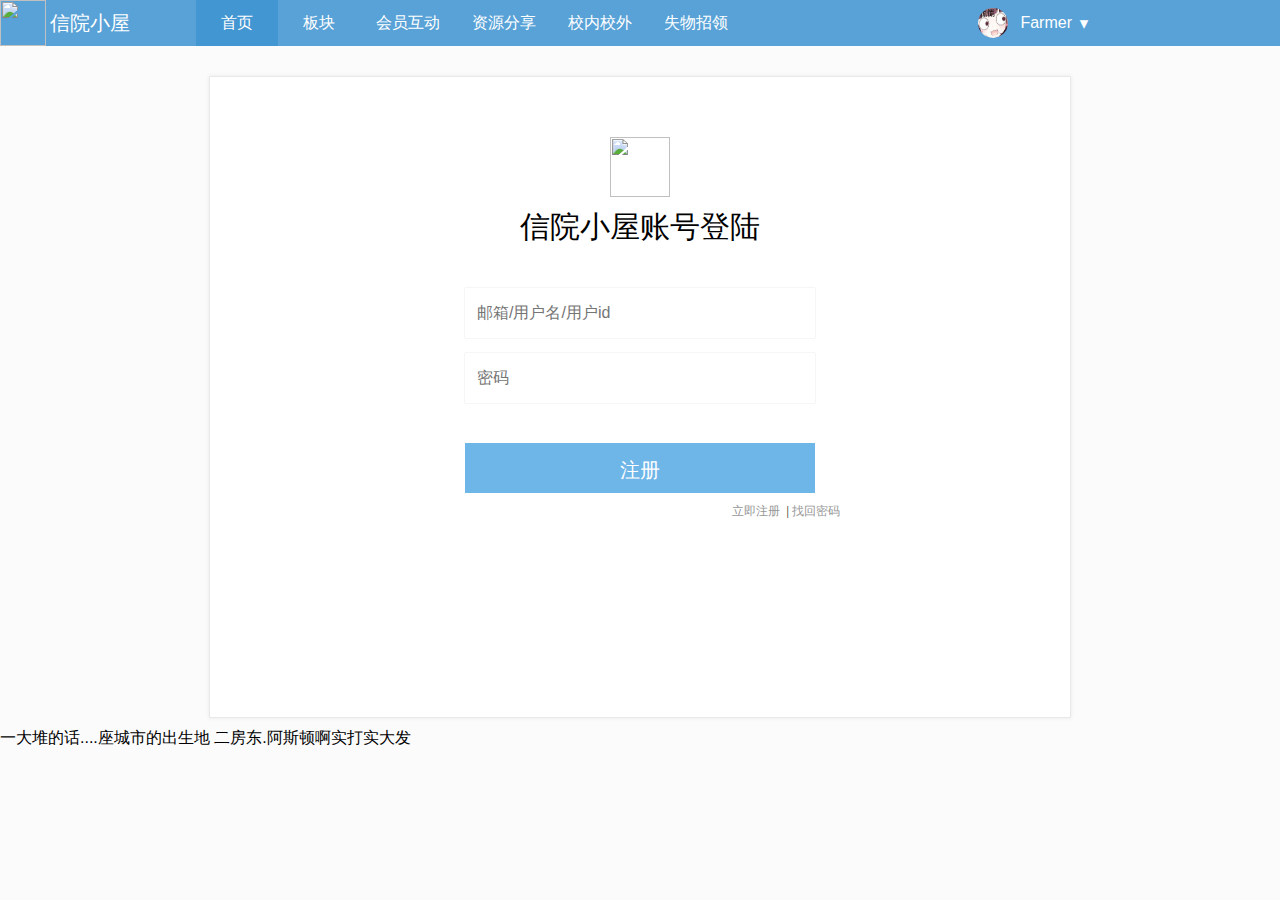
==== login.html @ 52635e33 "弹出框" ====
<!DOCTYPE html>
<html lang="en">

<head>
    <meta charset="UTF-8">
    <meta http-equiv="X-UA-Compatible" content="ie=edge">
    <title>首页</title>
    <link rel="stylesheet" href="css/index.css">
    <link rel="stylesheet" href="css/login.css">
    <link rel="stylesheet" href="css/iconfont.css">
    <script src="js/jquery-3.2.1.min.js"></script>
    <script src="js/index.js"></script>
</head>

<body>
    <div class="header">
        <div class="left">
            <img src="image/logo.jpg" class="logo">
            <span class="title">信院小屋</span>
        </div>
        <div class="nav">
            <a href="#" class="nav-item active">首页</a>
            <a href="#" class="nav-item">板块</a>
            <a href="#" class="nav-item">会员互动</a>
            <a href="#" class="nav-item">资源分享</a>
            <a href="#" class="nav-item">校内校外</a>
            <a href="#" class="nav-item">失物招领</a>
            <div class="right nav-item">
                <img src="image/avatar.png" class="min user-avatar" style="padding:8px;">
                <span class="title username">Farmer</span>
                <i class="iconfont icon-xia text-top" style="color:#fff"></i>
                <div class="u-list">
                    <span>用户组:</span>
                    <span>管理员</span>
                </div>
            </div>
        </div>
    </div>
    <div class="main">
        <div class="msgbox login">
            <img src="image/logo.jpg" class="login-logo"></img>
            <p>信院小屋账号登陆</p>
            <div class="ipt">
                <input class="ipt-account" type="text" placeholder="邮箱/用户名/用户id">
                <input class="ipt-account" type="password" placeholder="密码">
            </div>
            <div class="ipt">
                <button class="btn login-btn">注册</button>
            </div>
            <div class="ipt ipt-min">
                <div class="r" style="text-align: right;">
                    <a href="#">立即注册</a>
                    <span class="cut"></span>
                    <a href="#">找回密码</a>
                </div>
            </div>
        </div>
    </div>

</body>
<script>
    $(function () {
        MessageBox.prompt('一大堆的话....座城市的出生地 二房东.阿斯顿啊实打实大发');
    })
</script>

</html>
---- css/index.css ----
body {
    font-family: arial, "Microsoft Yahei", "Hiragino Sans GB", sans-serif;
    margin: 0;
    background: #fbfbfb;
}

a {
    text-decoration: none;
}

.header {
    min-width: 1080px;
    height: 46px;
    width: 100%;
    background: #3e94d1dd;
    line-height: 46px;
}

.header>.left {
    cursor: pointer;
    display: inline-block;
    height: 46px;
    width: 15%;
}

.logo {
    width: 46px;
    height: 46px;
}

.title {
    color: #ffffff;
    font-size: 20px;
    vertical-align: top;
}

.nav {
    height: 46px;
    min-width: 70%;
    display: inline-block;
    vertical-align: top;
}

.nav>.nav-item {
    color: #ffffff;
    min-width: 50px;
    padding: 0 16px;
    text-align: center;
    background: #58a2d7;
    float: left;
}

.nav-item.active {
    background: #3e94d1dd;
}

.nav>.nav-item:hover {
    background: #3e94d1dd;
}

.nav>.right {
    cursor: pointer;
    height: 46px;
}

.nav>div.right {
    padding: 0;
    float: right;
}

.nav>div.right:hover .u-list {
    display: block;
}

.user-avatar {
    border-radius: 100%;
}

.min.user-avatar {
    width: 30px;
    height: 30px;
}

.username {
    font-size: 16px;
}

.text-top,
.text-top::before {
    vertical-align: top;
}

.nav>.right>.u-list {
    display: none;
    color: #000000;
    box-shadow: 0px 0px 5px 0px #c7c7c7;
    border-top: 0;
    padding: 4px;
    background: #ffffff;
    position: absolute;
    top: 46px;
    z-index: 100;
    cursor: auto;
}

.main {
    margin: 0 auto;
    margin-top: 20px;
    width: 1080px;
    padding: 10px;
}

.main>.left {
    display: inline-block;
    width: 820px;
}

.main>.right {
    display: inline-block;
}

.main>.right>div {
    width: 240px;
}

.main>.right>div:not(:first-child) {
    margin-top: 10px;
}

.carousel {
    border-radius: 4px;
    width: 820px;
    height: 350px;
    background: #69a1e9;
    overflow: hidden;
    position: absolute;
}

.car-item {
    width: 100%;
    height: 100%;
    position: absolute;
    z-index: 1;
    transition: 1.5s;
    opacity: 0;
}

.carousel>.car-title {
    position: absolute;
    bottom: 0;
    background: #00000050;
    width: 100%;
    height: 40px;
    z-index: 10;
}

.car-title>.car-page {
    position: absolute;
    right: 10px;
    top: 30px;
}

.car-title>span {
    color: #ffffff;
    font-size: 20px;
    line-height: 40px;
    margin-left: 4px;
}

.car-page>.car-page-item {
    cursor: pointer;
    width: 45px;
    height: 4px;
    background: #ffffff;
    float: left;
    margin-left: 4px;
}

.car-item>.car-img {
    width: 100%;
    height: 100%;
}

.msgbox {
    font-family: "Microsoft YaHei";
    border: 1px solid #e9e9e9;
    box-shadow: 0px 0px 4px #e9e9e9;
    border-radius: 6px;
    background: #ffffff;
}

.msgbox>.box-title {
    border-top-left-radius: 6px;
    border-top-right-radius: 6px;
    background: #fff;
    height: 30px;
    border-bottom: 1px solid #e9e9e9;
    padding: 5px;
    line-height: 30px;
    font-size: 16px;
    font-weight: bold;
    text-align: center;
}

.m-top {
    width: 100%;
    height: 350px;
}

.user>.user-avatar {
    width: 60px;
    height: 60px;
    display: inline-block;
}

.user {
    padding: 8px;
}

.user-msg>.username {
    font-weight: bold;
}

.user>.user-msg {
    vertical-align: top;
    display: inline-block;
    margin-left: 4px;
}

.box-content {
    overflow: hidden;
}

.box-content>.user {
    border-bottom: 1px solid #e9e9e9;
}

.user-msg>.user-sign {
    margin-top: 4px;
    display: block;
    font-size: 14px;
}

.user-msg>.user-group {
    display: inline-block;
    background: #E91E63;
    border-radius: 4px;
    font-size: 10px;
    padding: 2px 4px;
    color: #fff;
}

.mag-top {
    margin-top: 4px;
}

.box-h {
    margin-left: 4px;
    border-left: 3px solid #3E94D1;
    padding-left: 4px;
    font-size: 18px;
}

ul.article-list {
    margin: 0;
    margin-top: 8px;
    margin-bottom: 8px;
    padding-left: 0;
}

ul.article-list>li {
    padding: 2px;
    padding-left: 8px;
    list-style: none;
}

ul.article-list>li>a {
    display: inline-block;
    font-size: 14px;
    white-space: nowrap;
    text-overflow: ellipsis;
    overflow: hidden;
    width: 100%;
    color: #888888;
}

ul.article-list {
    padding: 4px;
}

ul.article-list.plate>li {
    width: calc(50% - 14px);
    display: inline-block;
}

ul.article-list>li:hover {
    background: rgb(221, 221, 221);
}

.msgbox>.box-footer {
    height: 50px;
    border-top: 1px solid #f1f1f1;
    width: 100%;
}

.btn {
    padding: 2px 10px;
    color: #fff;
    background: #6EB5E8;
    border-radius: 4px;
    cursor: pointer;
    border: 0;
    outline: none;
}

.btn:hover {
    opacity: 0.8;
}

.btn.btn-l {
    font-size: 20px;
}

.content {
    margin-top: 10px;
}

.article-list>.art-item {
    margin-bottom: 10px;
    padding: 10px 30px 0 30px;
    width: 760px;
    background: #fff;
    border: 1px solid #f1f1f1;
    box-shadow: 0px 0px 4px #e9e9e9;
    border-radius: 4px;
}

.art-top {
    display: block;
    color: #000000;
    font-size: 22px;
    margin-bottom: 10px;
}

.art-top:hover {
    color: #3E94D1;
}

.art-cont {
    margin-bottom: 10px;
}

.art-cont img {
    cursor: pointer;
    width: 100%;
    height: 180px;
    border-radius: 8px;
    margin-bottom: 10px;
}

.art-cont p {
    margin: 0;
    color: #888888;
    font-size: 14px;
    line-height: 22px;
}

.art-footer {
    line-height: 35px;
    color: #c0c0c0;
}

.art-footer>.user-avatar {
    width: 30px;
    height: 30px;
}

.right {
    float: right;
}

.art-footer span {
    margin-left: 4px;
    font-size: 14px;
    vertical-align: top;
}

.art-footer>.right>span {
    margin-left: 15px;
}

.art-footer>.right .iconfont {
    margin-right: 4px;
}
---- css/login.css ----
.login {
    margin: 0 auto;
    border-radius: 0;
    width: 820px;
    height: 600px;
    padding: 20px;
}

.login-logo {
    display: block;
    margin: 0 auto;
    margin-top: 40px;
    height: 60px;
    width: 60px;
}

.login>p {
    display: block;
    margin-top: 10px;
    font-size: 30px;
    text-align: center;
}

.ipt {
    width: 350px;
    margin: 0 auto;
    margin-top: 40px;
}

.ipt-account {
    outline: none;
    width: 100%;
    padding: 16px 12px;
    font-size: 16px;
    border: 0;
    box-shadow: 0px 0px 1px 0px #c7c7c7;
    box-sizing: border-box;
}

.ipt-account:not(:first-child) {
    margin-top: 15px;
}

.login-btn {
    margin: 0 auto;
    border-radius: 0;
    width: 100%;
    height: 50px;
    line-height: 50px;
    font-size: 20px;
}

.ipt-min.ipt {
    margin-top: 10px;
    width: 400px;
}

.ipt-min.ipt>* {
    font-size: 12px;
}

.ipt-min>.r>a {
    color: #979797;
}

.cut{
    padding-left: 4px;
}
.cut::before {
    content: '|';
    font-size: 12px;
}
---- css/iconfont.css ----
@font-face {font-family: "iconfont";
  src: url('iconfont.eot?t=1515138795424'); /* IE9*/
  src: url('iconfont.eot?t=1515138795424#iefix') format('embedded-opentype'), /* IE6-IE8 */
  url('[data-uri]') format('woff'),
  url('iconfont.ttf?t=1515138795424') format('truetype'), /* chrome, firefox, opera, Safari, Android, iOS 4.2+*/
  url('iconfont.svg?t=1515138795424#iconfont') format('svg'); /* iOS 4.1- */
}

.iconfont {
  font-family:"iconfont" !important;
  font-size:16px;
  font-style:normal;
  -webkit-font-smoothing: antialiased;
  -moz-osx-font-smoothing: grayscale;
}

.icon-xia:before { content: "\e639"; }

.icon-41:before { content: "\e616"; }

.icon-tiezi:before { content: "\e60b"; }

.icon-sousuo:before { content: "\e960"; }

.icon-shezhi:before { content: "\e60e"; }

.icon-shouye:before { content: "\e605"; }

.icon-liuyanban:before { content: "\e60c"; }

.icon-fenxiang:before { content: "\e69c"; }

.icon-kan:before { content: "\e9d6"; }
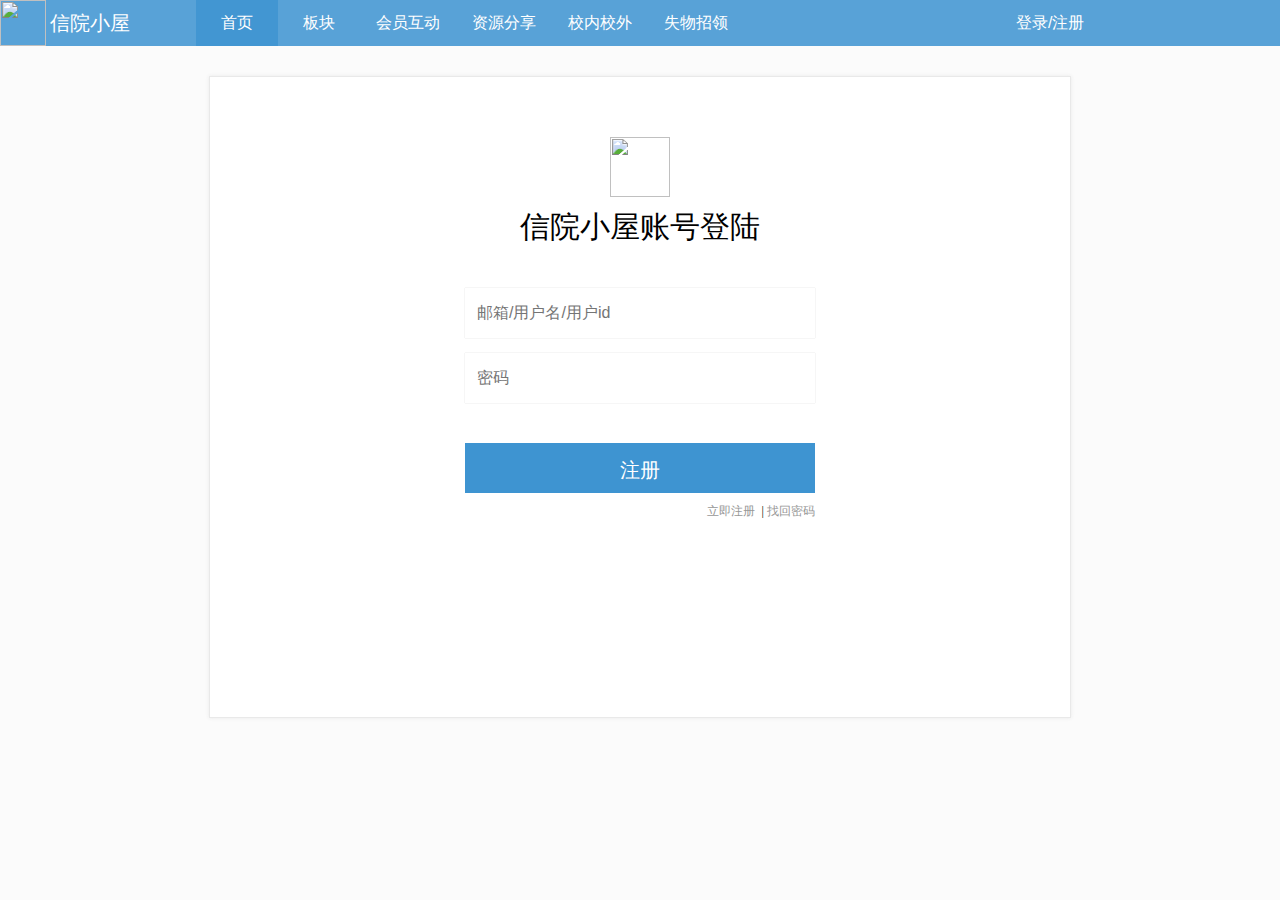
==== commit f58d8b2e: "细节优化" ====
--- a/login.html
+++ b/login.html
@@ -25,15 +25,7 @@
             <a href="#" class="nav-item">资源分享</a>
             <a href="#" class="nav-item">校内校外</a>
             <a href="#" class="nav-item">失物招领</a>
-            <div class="right nav-item">
-                <img src="image/avatar.png" class="min user-avatar" style="padding:8px;">
-                <span class="title username">Farmer</span>
-                <i class="iconfont icon-xia text-top" style="color:#fff"></i>
-                <div class="u-list">
-                    <span>用户组:</span>
-                    <span>管理员</span>
-                </div>
-            </div>
+            <a href="#" class="right nav-item">登录/注册</a>
         </div>
     </div>
     <div class="main">
@@ -58,10 +50,5 @@
     </div>
 
 </body>
-<script>
-    $(function () {
-        MessageBox.prompt('一大堆的话....座城市的出生地 二房东.阿斯顿啊实打实大发');
-    })
-</script>
 
 </html>--- a/css/index.css
+++ b/css/index.css
@@ -1,7 +1,17 @@
 body {
     font-family: arial, "Microsoft Yahei", "Hiragino Sans GB", sans-serif;
+    background: #fbfbfb;
+}
+
+body,
+h1,
+h2,
+h3,
+h4,
+h5,
+h6,
+p {
     margin: 0;
-    background: #fbfbfb;
 }
 
 a {
@@ -63,8 +73,8 @@
     height: 46px;
 }
 
-.nav>div.right {
-    padding: 0;
+.nav>.nav-item.right {
+    padding: 0 8px;
     float: right;
 }
 
@@ -123,7 +133,8 @@
     width: 240px;
 }
 
-.main>.right>div:not(:first-child) {
+.main>.right>div:not(:first-child),
+.main>.right>.float-box>div:not(:first-child) {
     margin-top: 10px;
 }
 
@@ -133,7 +144,7 @@
     height: 350px;
     background: #69a1e9;
     overflow: hidden;
-    position: absolute;
+    position: relative;
 }
 
 .car-item {
@@ -219,6 +230,7 @@
 
 .user-msg>.username {
     font-weight: bold;
+    color: #000000;
 }
 
 .user>.user-msg {
@@ -251,7 +263,7 @@
 }
 
 .mag-top {
-    margin-top: 4px;
+    margin-top: 8px;
 }
 
 .box-h {
@@ -306,7 +318,7 @@
 .btn {
     padding: 2px 10px;
     color: #fff;
-    background: #6EB5E8;
+    background: #3e94d1;
     border-radius: 4px;
     cursor: pointer;
     border: 0;
@@ -391,4 +403,95 @@
 
 .art-footer>.right .iconfont {
     margin-right: 4px;
+}
+
+.box-content.search {
+    padding: 8px;
+}
+
+.search-box {
+    border: 2px solid #6EB5E8;
+    border-radius: 4px;
+    line-height: 25px;
+    padding: 0 4px;
+}
+
+.search-box>.search-keydown {
+    border: 0;
+    line-height: 25px;
+    outline: none;
+    width: 182px;
+}
+
+.search-box>#search {
+    border: 0;
+    outline: none;
+    float: right;
+    height: 28px;
+    width: 28px;
+    cursor: pointer;
+    background: #ffffff;
+}
+
+.message-box {
+    position: fixed;
+    margin: 0 auto;
+    top: 50%;
+    left: 0;
+    margin-top: -125px;
+    width: 500px;
+    height: 250px;
+    background: #ffffff;
+    z-index: 1000000;
+    box-shadow: 0px 0px 3px 0px #3E94D1;
+}
+
+.message-box.prompt {
+    transition: 1s;
+    opacity: .0;
+    border: 0px;
+    width: auto;
+    min-width: 150px;
+    height: 40px;
+    line-height: 40px;
+    text-align: center;
+    margin-top: -20px;
+    border-radius: 4px;
+    background: rgb(212, 212, 212);
+    padding: 0px 6px;
+    box-shadow: 0px 0px 0px 0px #3E94D1;
+}
+
+.message-box>.prompt-icon {
+    float: left;
+    margin: 0 8px;
+}
+
+.prompt-icon.iconfont.icon-success {
+    color: #35D59C;
+}
+
+.prompt-icon.iconfont.icon-warning {
+    color: #ff1010;
+}
+
+.message-box>.message-header {
+    height: 40px;
+    line-height: 40px;
+    padding: 0px 8px;
+    background: #3E94D1;
+    color: #fff;
+    font-size: 18px;
+    box-sizing: border-box;
+}
+
+.message-header>.message-close {
+    font-size: 18px;
+    cursor: pointer;
+    margin-right: 8px;
+    float: right;
+}
+
+.message-header>.message-close:hover {
+    color: #33CDC7;
 }--- a/css/login.css
+++ b/css/login.css
@@ -21,6 +21,12 @@
     text-align: center;
 }
 
+.login-min.ipt {
+    width: 200px;
+    margin: 0 auto;
+    margin-top: 20px;
+}
+
 .ipt {
     width: 350px;
     margin: 0 auto;
@@ -37,6 +43,11 @@
     box-sizing: border-box;
 }
 
+.login-min.ipt>.ipt-account {
+    padding: 0 4px;
+    height: 30px;
+}
+
 .ipt-account:not(:first-child) {
     margin-top: 15px;
 }
@@ -50,9 +61,13 @@
     font-size: 20px;
 }
 
+.login-min>.login-btn {
+    height: 40px;
+    line-height: 40px;
+}
+
 .ipt-min.ipt {
     margin-top: 10px;
-    width: 400px;
 }
 
 .ipt-min.ipt>* {
@@ -63,10 +78,19 @@
     color: #979797;
 }
 
-.cut{
+.cut {
     padding-left: 4px;
 }
+
 .cut::before {
     content: '|';
     font-size: 12px;
 }
+
+span.error {
+    font-size: 12px;
+    text-align: right;
+    color: #ff1010;
+    display: block;
+    margin-top: 4px;
+}--- a/css/iconfont.css
+++ b/css/iconfont.css
@@ -1,10 +1,10 @@
 
 @font-face {font-family: "iconfont";
-  src: url('iconfont.eot?t=1515138795424'); /* IE9*/
-  src: url('iconfont.eot?t=1515138795424#iefix') format('embedded-opentype'), /* IE6-IE8 */
-  url('[data-uri]') format('woff'),
-  url('iconfont.ttf?t=1515138795424') format('truetype'), /* chrome, firefox, opera, Safari, Android, iOS 4.2+*/
-  url('iconfont.svg?t=1515138795424#iconfont') format('svg'); /* iOS 4.1- */
+  src: url('iconfont.eot?t=1515592135572'); /* IE9*/
+  src: url('iconfont.eot?t=1515592135572#iefix') format('embedded-opentype'), /* IE6-IE8 */
+  url('[data-uri]') format('woff'),
+  url('iconfont.ttf?t=1515592135572') format('truetype'), /* chrome, firefox, opera, Safari, Android, iOS 4.2+*/
+  url('iconfont.svg?t=1515592135572#iconfont') format('svg'); /* iOS 4.1- */
 }
 
 .iconfont {
@@ -17,9 +17,17 @@
 
 .icon-xia:before { content: "\e639"; }
 
+.icon-warning:before { content: "\e60d"; }
+
 .icon-41:before { content: "\e616"; }
 
 .icon-tiezi:before { content: "\e60b"; }
+
+.icon-close:before { content: "\e612"; }
+
+.icon-success:before { content: "\e629"; }
+
+.icon-cuowu:before { content: "\e674"; }
 
 .icon-sousuo:before { content: "\e960"; }
 
